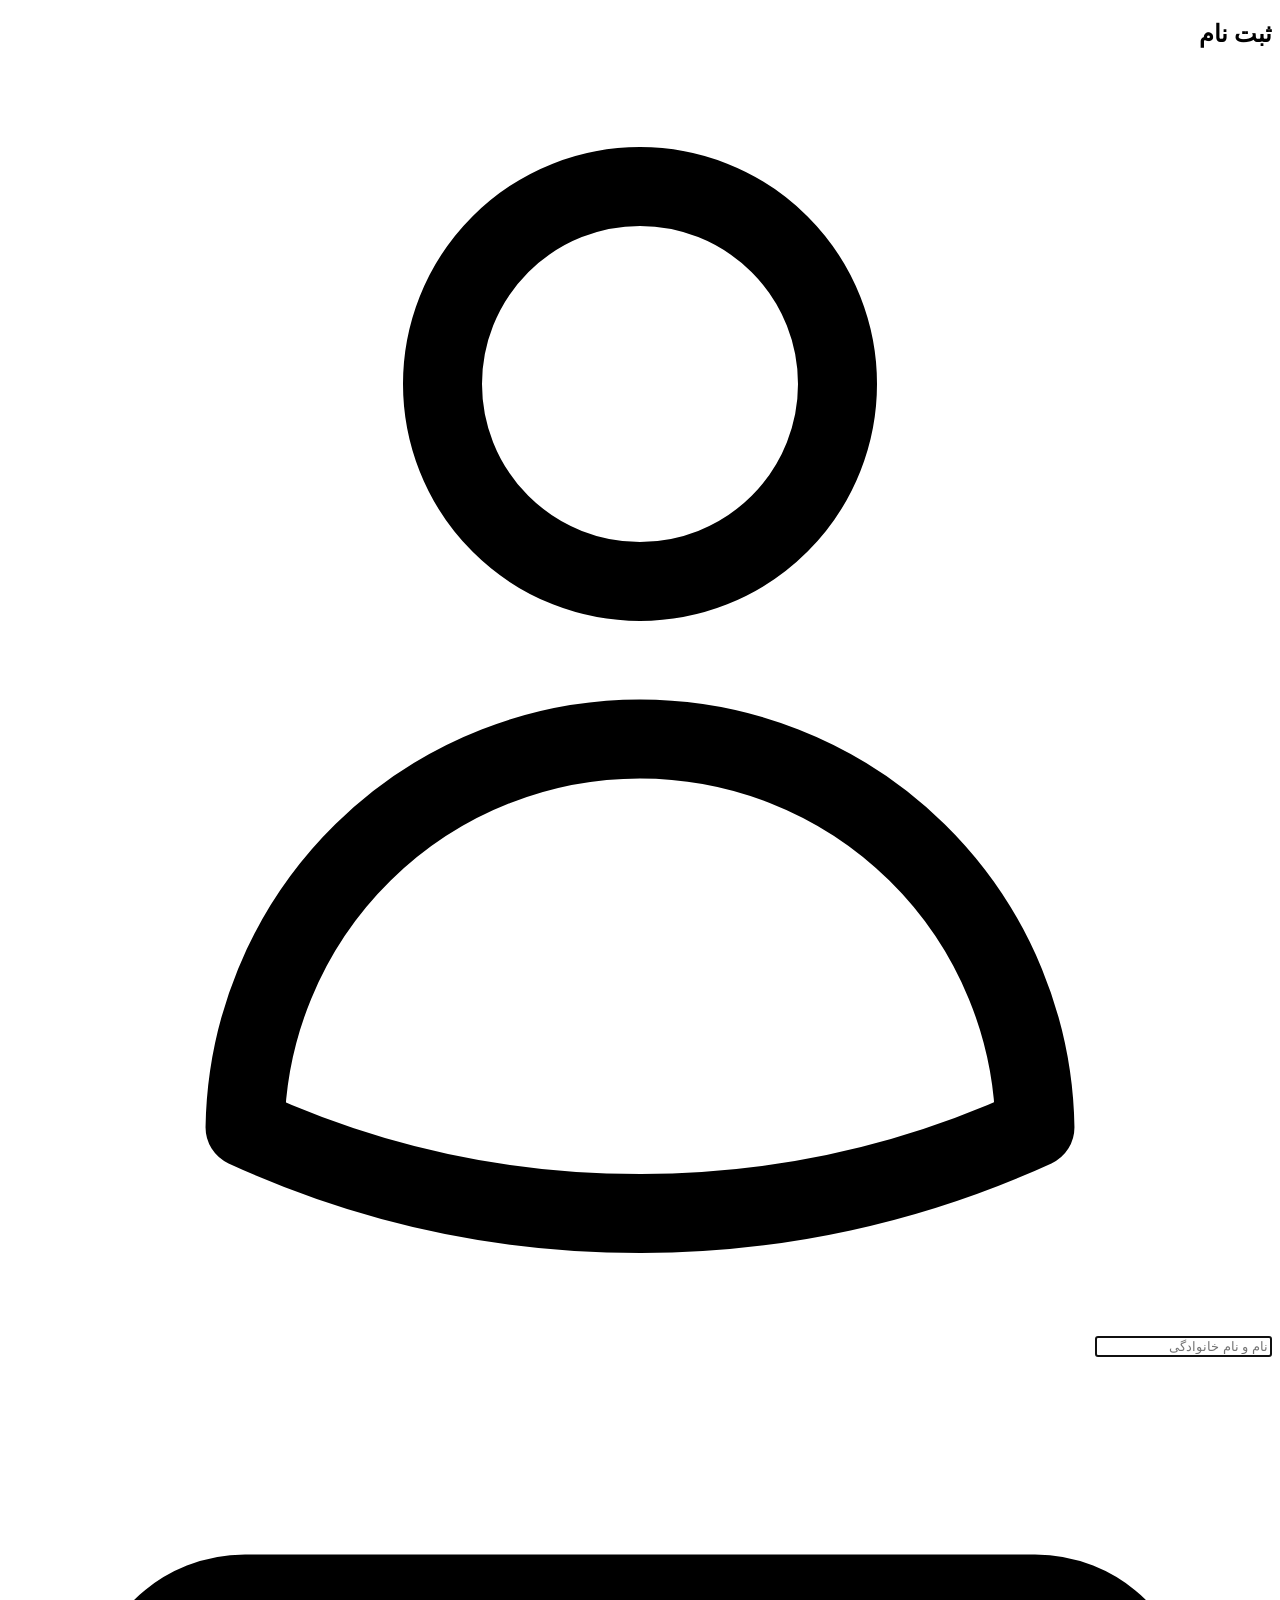
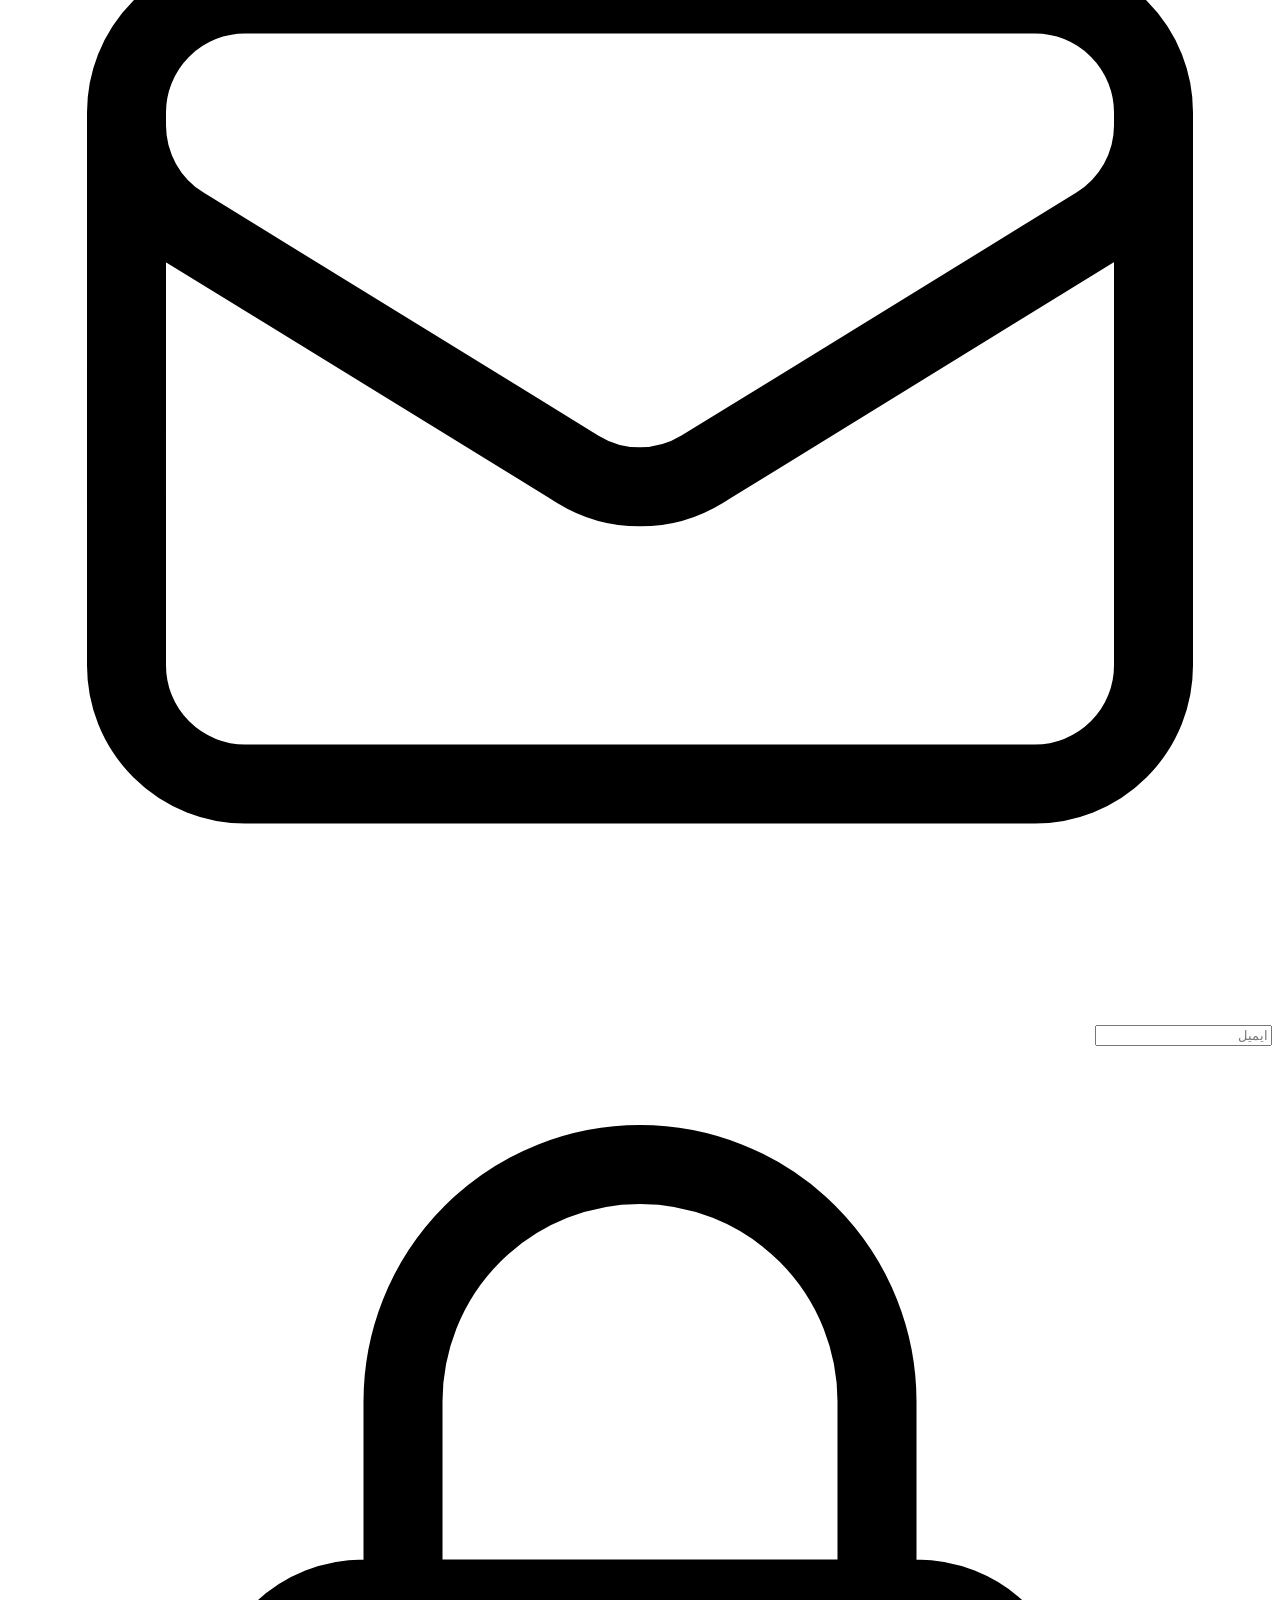
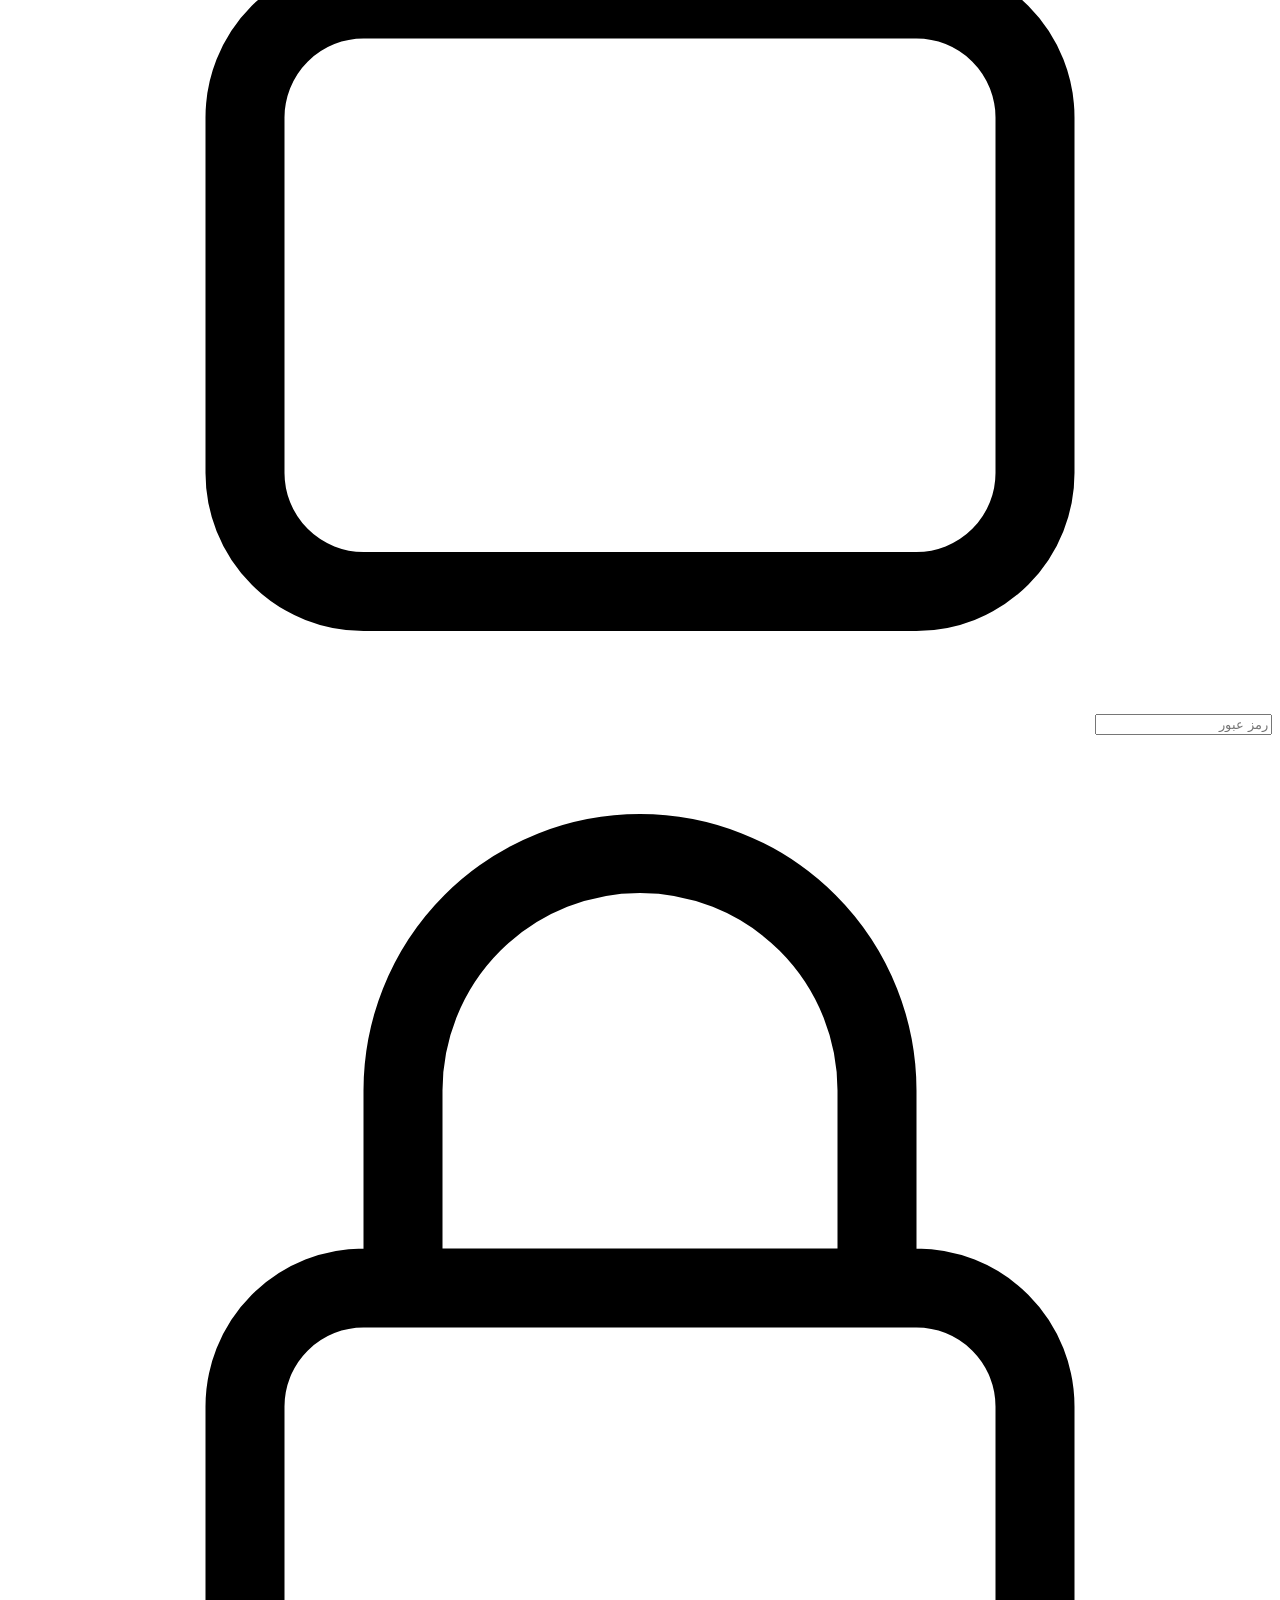
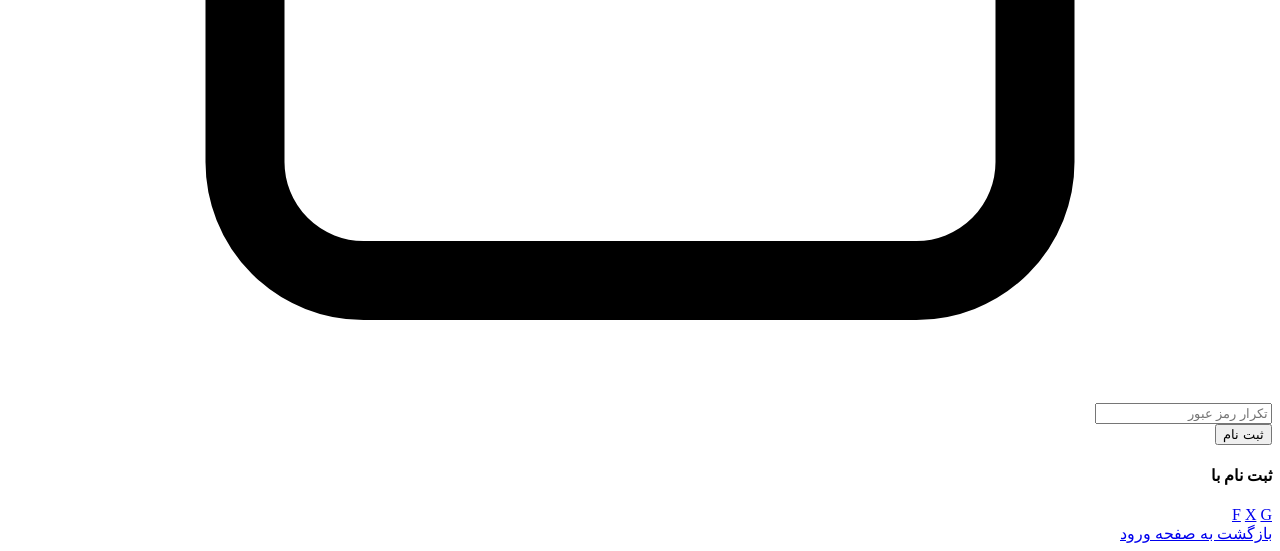
==== register.html @ 59510e21 "Add files via upload" ====
<!DOCTYPE html>
<html lang="fa" dir="rtl">
<head>
    <meta charset="UTF-8">
    <meta name="viewport" content="width=device-width, initial-scale=1.0">
    <title>Document</title>
    <link rel="stylesheet" href="styles/app.css">
</head>
<body>
    <div class="circle-animatoin"></div>
    <div class="registerpage">
        <h2 class="register-titel">ثبت نام</h2>
        <div class="input-group">
            <span class="icon">
                <svg xmlns="http://www.w3.org/2000/svg" fill="none" viewBox="0 0 24 24" stroke-width="1.5" stroke="currentColor">
                <path stroke-linecap="round" stroke-linejoin="round" d="M15.75 6a3.75 3.75 0 1 1-7.5 0 3.75 3.75 0 0 1 7.5 0ZM4.501 20.118a7.5 7.5 0 0 1 14.998 0A17.933 17.933 0 0 1 12 21.75c-2.676 0-5.216-.584-7.499-1.632Z" />
                </svg>
            </span>
            <input type="text" class="login-input" placeholder="نام و نام خانوادگی"autofocus required>
        </div>
        <div class="input-group">
            <span class="icon">
                    <svg xmlns="http://www.w3.org/2000/svg" fill="none" viewBox="0 0 24 24" stroke-width="1.5" stroke="currentColor" class="size-6">
                    <path stroke-linecap="round" stroke-linejoin="round" d="M21.75 6.75v10.5a2.25 2.25 0 0 1-2.25 2.25h-15a2.25 2.25 0 0 1-2.25-2.25V6.75m19.5 0A2.25 2.25 0 0 0 19.5 4.5h-15a2.25 2.25 0 0 0-2.25 2.25m19.5 0v.243a2.25 2.25 0 0 1-1.07 1.916l-7.5 4.615a2.25 2.25 0 0 1-2.36 0L3.32 8.91a2.25 2.25 0 0 1-1.07-1.916V6.75"/>
                    </svg>
                </span>
                <input type="email" placeholder="ایمیل" class="login-input" required>
        </div>
        <div class="input-group">
            <span class="icon">
                    <svg xmlns="http://www.w3.org/2000/svg" fill="none" viewBox="0 0 24 24" stroke-width="1.5" stroke="currentColor" class="size-6">
                    <path stroke-linecap="round" stroke-linejoin="round" d="M16.5 10.5V6.75a4.5 4.5 0 1 0-9 0v3.75m-.75 11.25h10.5a2.25 2.25 0 0 0 2.25-2.25v-6.75a2.25 2.25 0 0 0-2.25-2.25H6.75a2.25 2.25 0 0 0-2.25 2.25v6.75a2.25 2.25 0 0 0 2.25 2.25Z" />
                    </svg>
                </span>
                <input type="password" placeholder="رمز عبور" class="login-input" required>
        </div>
        <div class="input-group">
            <span class="icon">
                    <svg xmlns="http://www.w3.org/2000/svg" fill="none" viewBox="0 0 24 24" stroke-width="1.5" stroke="currentColor" class="size-6">
                    <path stroke-linecap="round" stroke-linejoin="round" d="M16.5 10.5V6.75a4.5 4.5 0 1 0-9 0v3.75m-.75 11.25h10.5a2.25 2.25 0 0 0 2.25-2.25v-6.75a2.25 2.25 0 0 0-2.25-2.25H6.75a2.25 2.25 0 0 0-2.25 2.25v6.75a2.25 2.25 0 0 0 2.25 2.25Z" />
                    </svg>
                </span>
                <input type="password" placeholder="تکرار رمز عبور" class="login-input" required>
        </div>
        <button class="register-btn" type="submit">ثبت نام</button>
          <h4>ثبت نام با </h4>
            <div class="social">
                <a href="#" class="facebook">F</a>
                <a href="#" class="x">X</a>
                <a href="#" class="google">G</a>
            </div>
            <a href="login.html" class="login">بازگشت به صفحه ورود</a>
    </div>
</body>
</html>
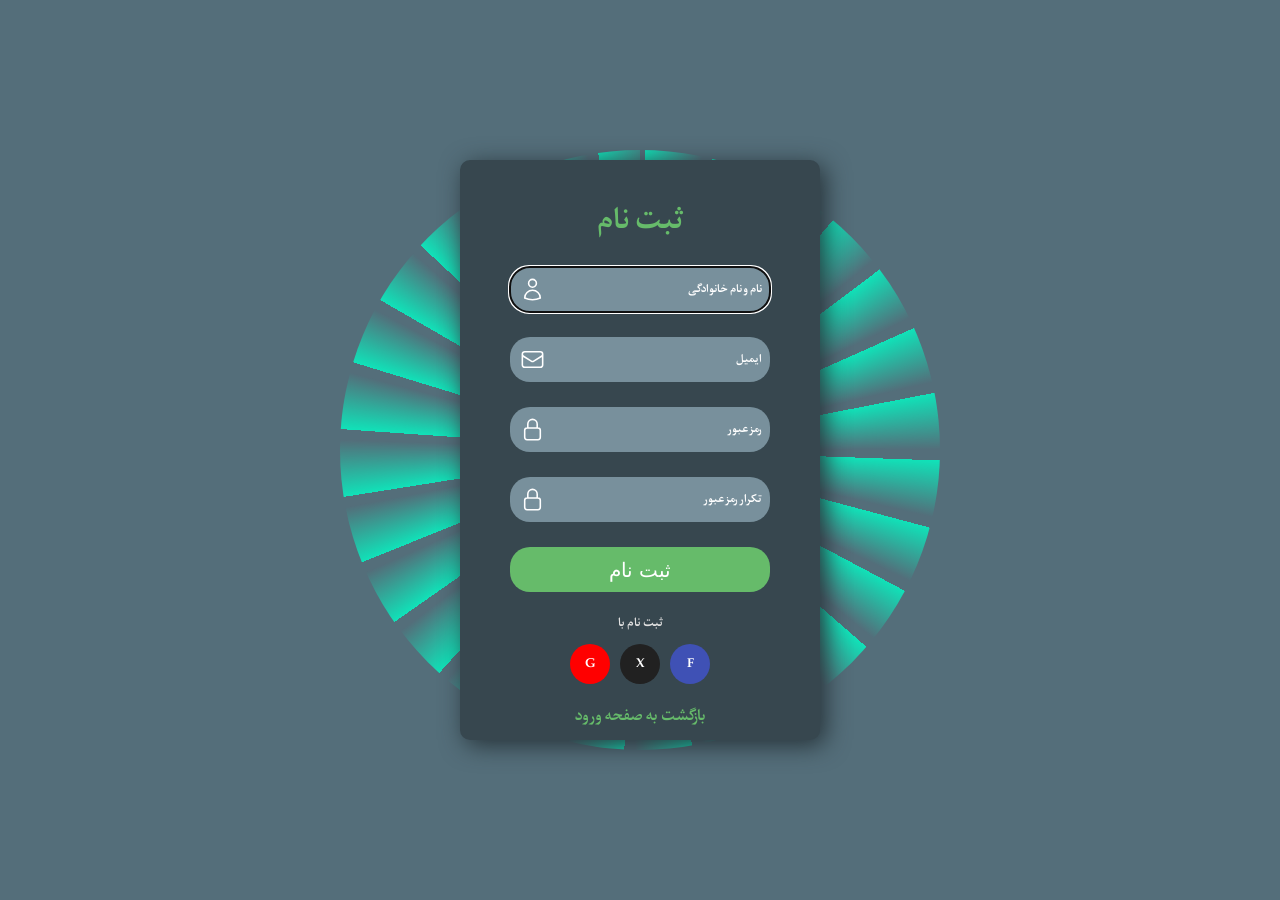
==== commit 949cc28b: "Update register.html" ====
--- a/register.html
+++ b/register.html
@@ -4,7 +4,7 @@
     <meta charset="UTF-8">
     <meta name="viewport" content="width=device-width, initial-scale=1.0">
     <title>Document</title>
-    <link rel="stylesheet" href="styles/app.css">
+    <link rel="stylesheet" href="app.css">
 </head>
 <body>
     <div class="circle-animatoin"></div>
@@ -52,4 +52,4 @@
             <a href="login.html" class="login">بازگشت به صفحه ورود</a>
     </div>
 </body>
-</html>+</html>
--- a/app.css
+++ b/app.css
@@ -0,0 +1,223 @@
+@keyframes spin {
+    from { transform: translate(-50%, -50%) rotate(0deg); }
+    to { transform: translate(-50%, -50%) rotate(360deg); }
+}
+
+@font-face {
+    font-family: "Nazanin Plus";
+    src: url("../font/Digi\ Nazanin\ Plus\ Bold\ Circle.otf");
+}
+* {
+    box-sizing: border-box;
+    margin: 0;
+    
+}
+
+body {
+    font-family: "Nazanin Plus";
+    background-color: rgb(84, 110, 122); 
+    height: 100vh;
+    display: flex;
+    justify-content: center;
+    align-items: center;
+    
+}
+
+.loginpage {
+    z-index: 2;
+    width: 360px;
+    height: 530px;
+    border: none;
+    border-radius: 10px;
+    background-color: rgb(55, 71, 79);
+    color:rgb(102, 187, 106) ;
+    padding: 40px 50px 30px;
+    box-shadow: 5px 5px 25px rgb(38, 50, 56);
+}
+
+.login-titel {
+    text-align: center;
+    margin-bottom: 25px;
+    font-size: 34px;
+}
+
+.input-group {
+    position: relative;
+}
+
+.icon {
+    position: absolute;
+    width: 25px;
+    right: 225px;
+    top: 27px;
+    transform: translateY(-50%);
+    color: white;
+    pointer-events: none;
+}
+
+.login-input {
+    margin-bottom: 25px;
+    display: block;
+    width: 100%;
+    height: 45px;
+    border-radius: 20px;
+    border: none;
+    border-width: 1px;
+    padding-right:8px ;
+    background-color: rgb(120, 144, 156);
+    color: white;
+    font-family: "Nazanin Plus";
+}
+
+input::placeholder {
+    color: white;
+    opacity: 1;
+}
+
+.forgotpassword {
+    display: block;
+    text-align: left;
+    text-decoration: none;
+    color: rgb(224, 224, 224);
+    margin-top: 10px;
+    margin-bottom: 30px;
+}
+
+.login-button {
+    width: 100%;
+    height: 45px;
+    border-radius: 20px;
+    font-size: 20px;
+    margin-top: 8px;
+    background-color: rgb(102, 187, 106);
+    border: none;
+    color: white;
+    cursor: pointer;
+}
+
+h4 {
+    text-align: center;
+    margin-top: 22px;
+    font-size: 14px;
+    color: rgb(224, 224, 224);
+}
+
+.social {
+    display: flex;
+    justify-content: center;
+    align-items: center;
+    gap: 10px;
+    margin-top: 10px;
+}
+
+.facebook {
+    background-color: rgb(63, 81, 181);
+    width: 40px;
+    height: 40px;
+    border-radius: 20px;
+    text-align: center;
+    display: flex;
+    justify-content: center;
+    align-items: center;
+    text-decoration: none;
+    color: white;
+
+}
+
+.x {
+    width: 40px;
+    height: 40px;
+    border-radius: 20px;
+    text-align: center;
+    background-color: rgb(33, 33, 33);
+    display: flex;
+    justify-content: center;
+    align-items: center;
+    text-decoration: none;
+    color: white;
+}
+
+.google {
+    width: 40px;
+    height: 40px;
+    border-radius: 20px;
+    text-align: center;
+    background-color: red;
+    display: flex;
+    justify-content: center;
+    align-items: center;
+    text-decoration: none;
+    color: white;
+}
+
+.register {
+    display: block;
+    text-align: center;
+    text-decoration: none;
+    color: rgb(102, 187, 106);
+    margin-top: 25px;
+    font-size: 18px;
+    margin-bottom: 10px;
+}
+
+.circle-animatoin {
+    position: fixed;
+    width: 600px;
+    height: 600px;
+    border-radius: 50%;
+    top: 50%;
+    left: 50%;
+    transform: translate(-50%, -50%);
+    pointer-events: none;
+    animation: spin 15s linear infinite;
+    /* border: 8px solid rgba(0, 255, 200, 0.2); */
+    background: repeating-conic-gradient(
+        rgba(0,255,200,0.8) 1deg 0deg,   /* ضخامت هر تیک */
+        transparent 12deg 14deg          /* فاصله بین تیک‌ها */
+    );
+}
+
+.registerpage {
+    z-index: 2;
+    width: 360px;
+    height: 580px;
+    border: none;
+    border-radius: 10px;
+    background-color: rgb(55, 71, 79);
+    color:rgb(102, 187, 106) ;
+    padding: 38px 50px 30px;
+    box-shadow: 5px 5px 25px rgb(38, 50, 56);
+}
+
+.register-titel {
+    text-align: center;
+    margin-bottom: 20px;
+    font-size: 34px;
+}
+
+.register-btn {
+    width: 100%;
+    height: 45px;
+    border-radius: 20px;
+    font-size: 20px;
+    margin-top: 0px;
+    background-color: rgb(102, 187, 106);
+    border: none;
+    color: white;
+    cursor: pointer;
+}
+
+.login {
+    display: block;
+    text-align: center;
+    text-decoration: none;
+    color: rgb(102, 187, 106);
+    margin-top: 20px;
+    font-size: 18px;
+    margin-bottom: 10px;
+}
+
+
+
+
+
